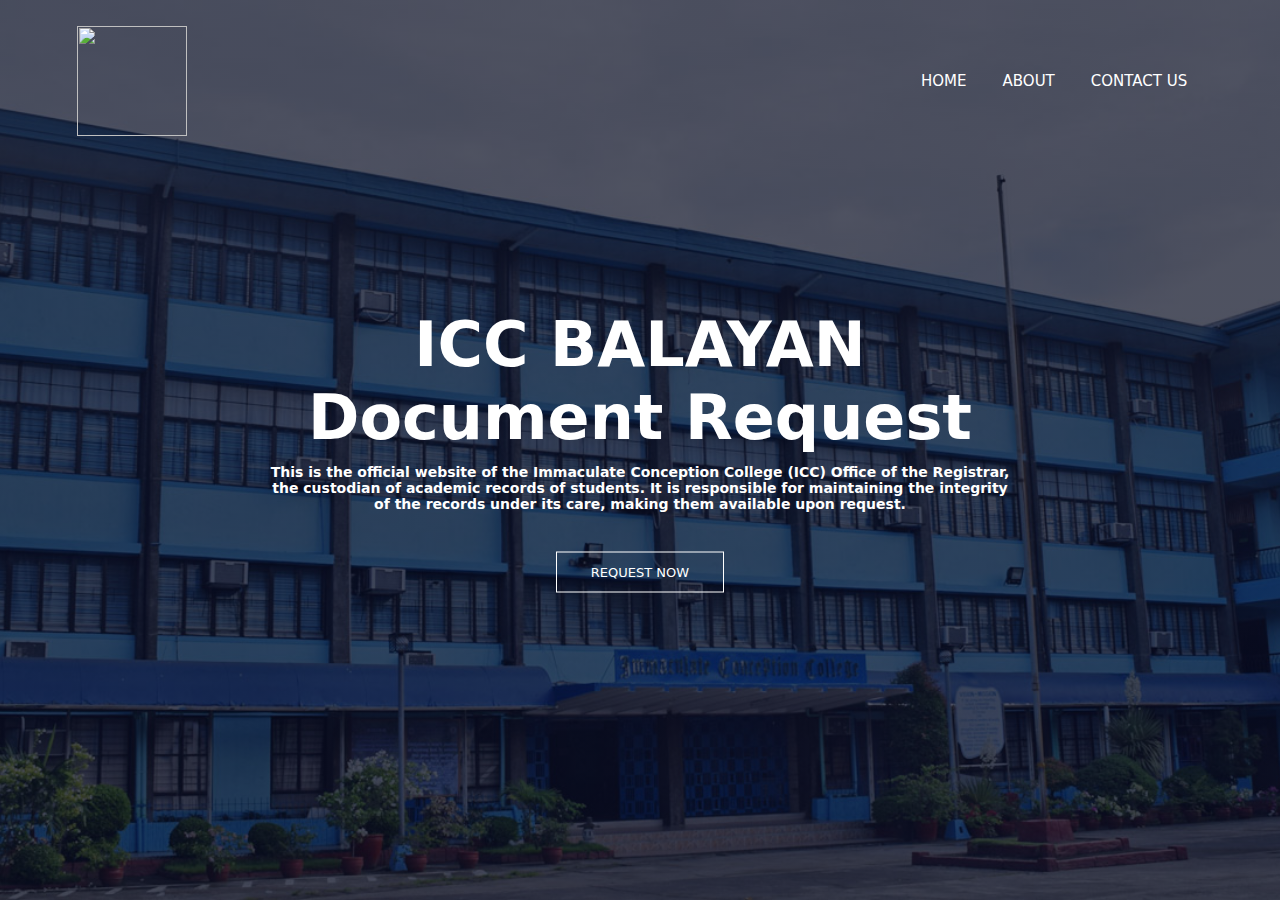
==== index.html @ e9d31218 "Rename main.html to index.html" ====
<html>
    <head>
        <meta name="viewport" content="with=device-width, initial-scale 1.0">
    <title>THESIS</title>
        <link rel="stylesheet" href="style1.css">

        <link rel="stylesheet" href="https://stackpath.bootstrapcdn.com/font-awesome/4.7.0/css/font-awesome.min.css">
    </head>
    <body>
        <section class="header">

            <nav>
                <a href="index.html"><img src="Images/logo.jpeg"></a>
            <div class="nav-links" id="navLinks">
                <i class="fa fa-times" onclick="hideMenu()"></i>
               <ul>
                <li><a href="">HOME</a></li>
                <li><a href="">ABOUT</a></li>
                <li><a href="">CONTACT US</a></li>
            </ul>
            </div>
            <i class="fa fa-bars" onclick= "showMenu()"></i>
        </nav>

        
        <div class="text-box">
            <h1>ICC BALAYAN<br>Document Request</h1>
            <p>
               <b> This is the official website of the Immaculate Conception College (ICC) Office of the Registrar,<br> the custodian of academic records of students. It is responsible for maintaining the integrity<br> of the records under its care, making them available upon request.</b>
            </p>
        <a href="front.html" class="hero-btn">REQUEST NOW</a>
            
         </div>

<!------JAVASCRIPTS------->

        </section>
        <script>

            var navLinks = document.getElementById("navLinks");

            function showMenu(){
                navLinks.style.right = "0";
             }
            function hideMenu(){
                    navLinks.style.right = "-200px";
             }
            
        </script>
    </body>
    

</html>
---- style1.css ----
*{
    margin: 0;
    padding: 0;
    
}
.header {
    min-height: 100vh;
    width: 100%;
    background-image: linear-gradient(rgba(4,9,30,0.7),rgba(4,9,30,0.7)),url(images/icc.jpg);
    background-position: center;
    background-size: cover;
    position: relative;
}
   
nav {
    display: flex;
    padding: 2% 6%;
    justify-content: space-between;
    align-items: center;
}

nav img{
    width: 110px;
}

.nav-links {
    flex: 1;
    text-align: right;
}

.nav-links ul li {
    list-style: none;
    display: inline-block;
    padding: 8px 16px;
    position: relative;
}

.nav-links ul li a{
    color: white;
    text-decoration: none;
    font-size: 15px;
    font-family: system-ui;
}
.text-box{
    width: 90%;
    color: #fff;
    position: absolute;
    top: 50%;
    left: 50%;
    transform: translate(-50%,-50%);
    text-align: center;
    font-family: system-ui;
 }
 
 .text-box h1{
     font-size: 62px;
 }
 
 
 .text-box p{
     margin: 10px 0 40px;
     font-size: 14px;
     color: #fff;
 }
.nav-links ul li:hover::after{
    width: 100%

}

 
 .hero-btn {
    display: inline-block;
    text-decoration: none;
    color: #fff;
    border: 1px solid #fff;
    padding: 12px 34px;
    font-size: 13px;
    background: transparent;
    position: relative;
    cursor: pointer;
 }

 .hero-btn:hover {
    border: 1px solid #f44336;
    background: #f44336;
    transition: 1s;
 }

 nav .fa{
    display: none;
 }

 @media(max-width: 100px) {
    .text-box h1{
        font-size: 20px;
    }
    .nav-links ul li {
        display: block;

    }

    .nav-links ul li a {
        color: black;
    }

    .nav-links {
        position: absolute;
        background: #fff;
        height: 100vh;
        width: 200px;
        top: 0;
        right: -200px;
        text-align: left;
        z-index: 2;
        transition: 1s;
    }
    nav .fa {
        display: block;
        color: black;
        font-size: 22px;
        margin: 10px;
        cursor: pointer;
    }

    .nav-links ul{
        padding: 30px;
    }
 }
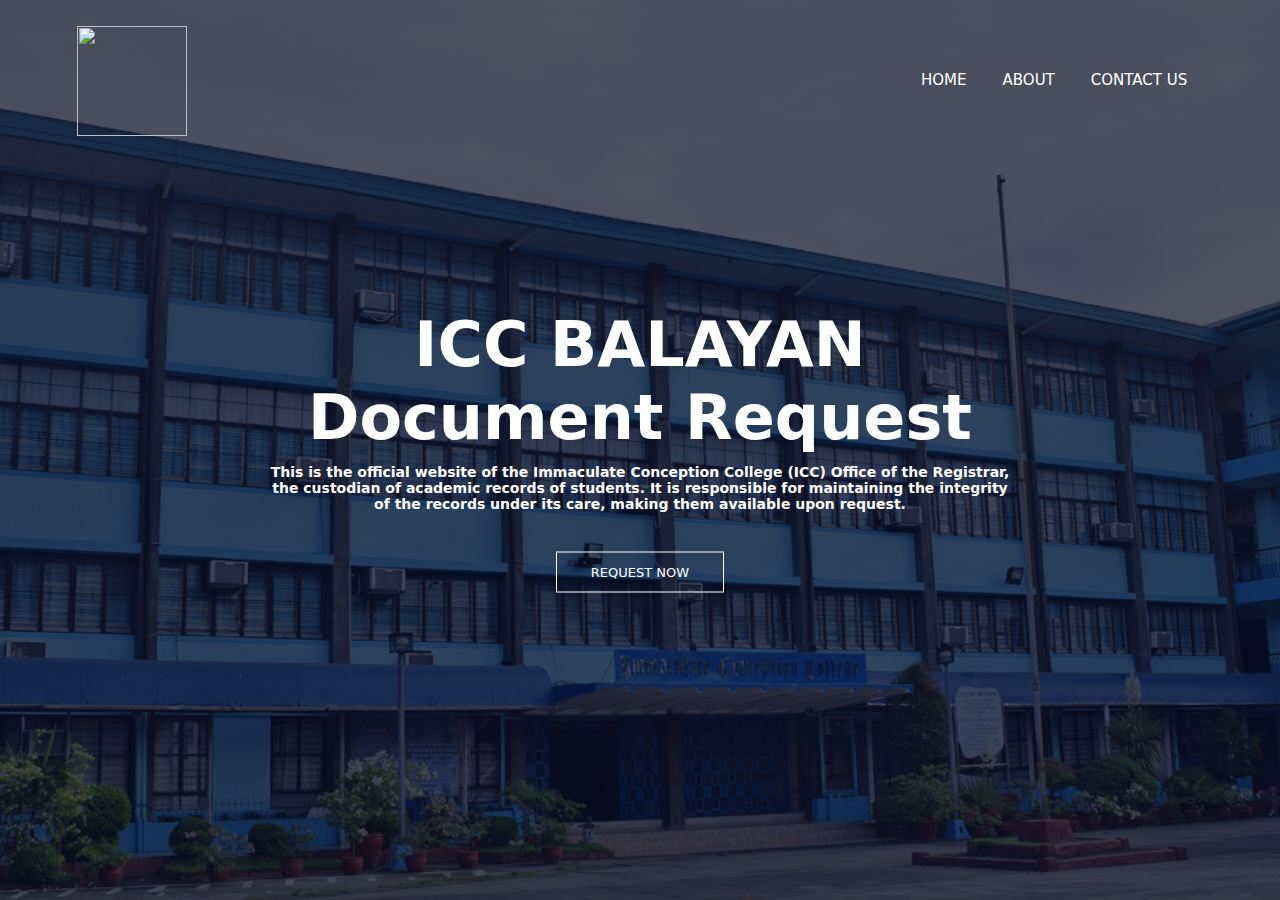
==== commit 29dd2e5f: "Add files via upload" ====
--- a/index.html
+++ b/index.html
@@ -35,6 +35,7 @@
 <!------JAVASCRIPTS------->
 
         </section>
+        
         <script>
 
             var navLinks = document.getElementById("navLinks");
@@ -50,4 +51,4 @@
     </body>
     
 
-</html>
+</html>--- a/style1.css
+++ b/style1.css
@@ -67,7 +67,25 @@
 
 }
 
- 
+.nav-links ul li::after{
+    content: '';
+    width: 0%;
+    height: 2px;
+    background: #f44336;
+    display: block;
+    margin: auto;
+    transition: 0.5s ;
+}
+
+.nav-links ul li:hover::after{
+    width: 100%
+}
+
+nav .fa{
+    display: none;
+
+}
+
  .hero-btn {
     display: inline-block;
     text-decoration: none;
@@ -90,7 +108,8 @@
     display: none;
  }
 
- @media(max-width: 100px) {
+ @media(max-width: 800px) {
+
     .text-box h1{
         font-size: 20px;
     }
@@ -125,4 +144,4 @@
     .nav-links ul{
         padding: 30px;
     }
- }
+ }